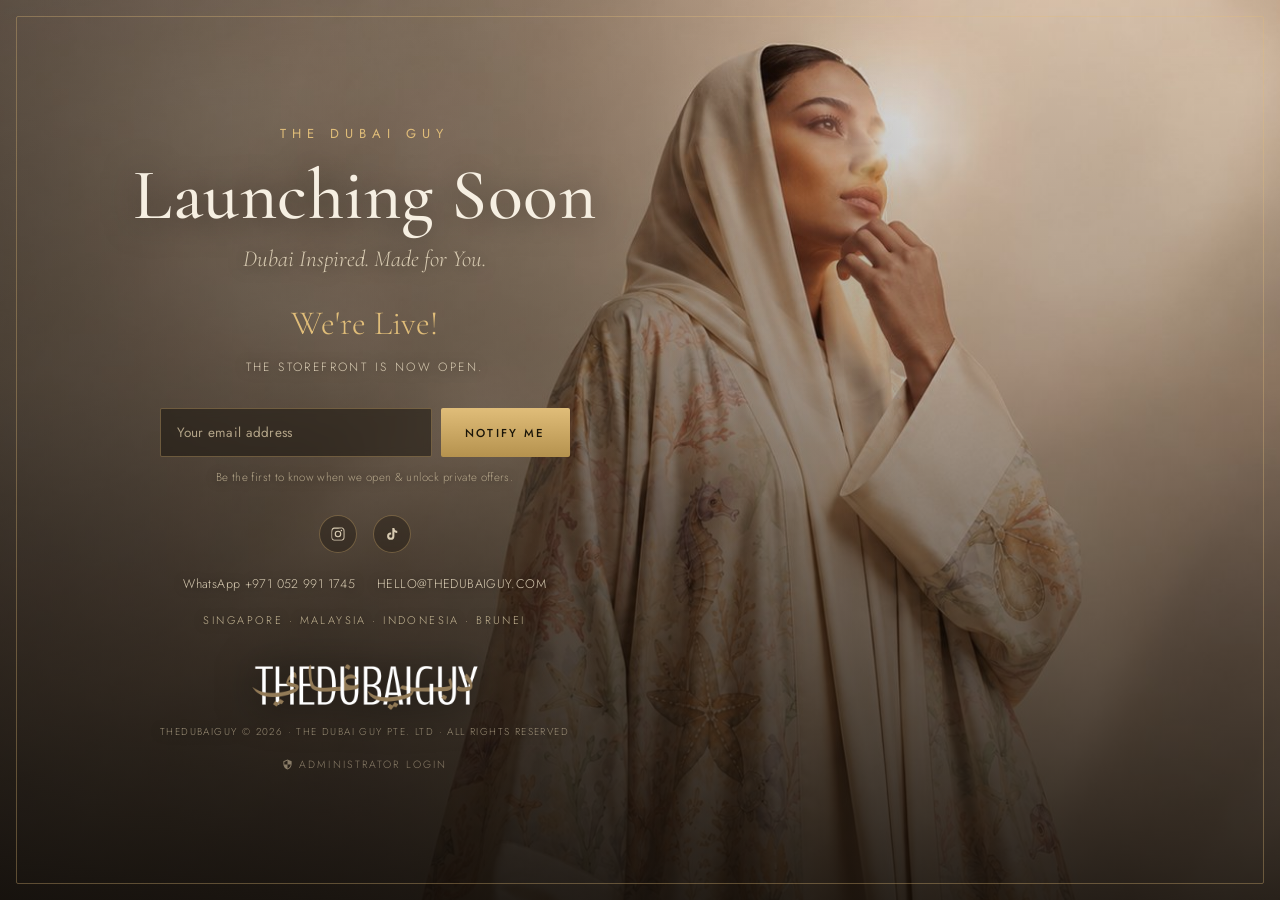
==== index.html @ 0a8b5ab1 "Add files via upload" ====
<!DOCTYPE html>
<html lang="en">
<head>
<meta charset="UTF-8">
<meta name="viewport" content="width=device-width, initial-scale=1.0">
<title>TheDubaiGuy — Launching Soon</title>
<meta name="description" content="TheDubaiGuy — Dubai inspired modest wear, perfumes, oud, bukhoor and home essentials. Launching 10 October 2026 across Singapore, Malaysia, Indonesia & Brunei.">
<meta property="og:title" content="TheDubaiGuy — Launching Soon">
<meta property="og:description" content="Dubai Inspired. Made for You. Launching 10 October 2026.">
<meta property="og:type" content="website">
<meta property="og:url" content="https://thedubaiguy.shop/">
<link rel="preconnect" href="https://fonts.googleapis.com">
<link rel="preconnect" href="https://fonts.gstatic.com" crossorigin>
<link href="https://fonts.googleapis.com/css2?family=Cormorant+Garamond:wght@400;500;600&family=Jost:wght@300;400;500&display=swap" rel="stylesheet">
<style>
  :root{--cream:#f6efe2;--muted:#d8cbb2;--gold:#e0bd79;--gold-deep:#b5924e;--line:rgba(224,189,121,.34)}
  *{box-sizing:border-box;margin:0;padding:0}
  html,body{height:100%}
  body{background:#14110e;color:var(--cream);font-family:"Jost",-apple-system,Segoe UI,sans-serif;font-weight:300;
    min-height:100vh;display:flex;align-items:center;justify-content:flex-start;
    padding:40px;position:relative;overflow-x:hidden}
  .bg{position:fixed;inset:0;z-index:0;background:url("[data-uri]") center right/cover no-repeat;transform:scale(1.02)}
  /* gradient: light at top, dark at the bottom */
  .scrim{position:fixed;inset:0;z-index:1;background:
      linear-gradient(180deg, rgba(14,11,8,.10) 0%, rgba(14,11,8,.30) 42%, rgba(12,9,6,.86) 100%),
      linear-gradient(90deg, rgba(12,9,6,.55) 0%, rgba(12,9,6,.28) 42%, rgba(12,9,6,0) 72%)}
  .frame{position:fixed;inset:16px;border:1px solid var(--line);pointer-events:none;z-index:3;border-radius:2px}
  /* Content column — centred text, placed on the LEFT (desktop) */
  .wrap{position:relative;z-index:4;width:100%;max-width:470px;text-align:center;
    margin-left:clamp(20px,7vw,110px);padding:20px 0}
  .eyebrow{font-size:13px;letter-spacing:.46em;text-transform:uppercase;color:var(--gold);margin-bottom:16px;font-weight:400}
  h1{font-family:"Cormorant Garamond",Georgia,serif;font-weight:500;font-size:clamp(46px,7vw,72px);line-height:1;letter-spacing:.5px;margin-bottom:14px;text-shadow:0 2px 34px rgba(0,0,0,.55)}
  .tagline{font-family:"Cormorant Garamond",Georgia,serif;font-style:italic;font-size:clamp(18px,3.2vw,23px);color:var(--muted);margin-bottom:30px;text-shadow:0 1px 16px rgba(0,0,0,.6)}
  /* Countdown */
  .countdown{display:flex;justify-content:center;gap:14px;margin-bottom:14px}
  .cd-cell{min-width:66px}
  .cd-num{font-family:"Cormorant Garamond",serif;font-weight:600;font-size:clamp(34px,5vw,46px);line-height:1;color:var(--cream);text-shadow:0 2px 20px rgba(0,0,0,.6)}
  .cd-lab{font-size:9.5px;letter-spacing:.24em;text-transform:uppercase;color:var(--gold);margin-top:8px}
  .cd-sep{font-family:"Cormorant Garamond",serif;font-size:34px;color:var(--gold);opacity:.5;line-height:1.1}
  .launch-date{font-size:12px;letter-spacing:.2em;text-transform:uppercase;color:var(--muted);margin-bottom:32px;text-shadow:0 1px 12px rgba(0,0,0,.6)}
  /* Notify */
  form.sub{display:flex;gap:9px;margin:0 auto 12px;max-width:410px}
  input{flex:1;min-width:0;background:rgba(20,16,11,.5);border:1px solid var(--line);color:var(--cream);
    padding:14px 16px;font-family:inherit;font-size:13.5px;letter-spacing:.02em;border-radius:2px;outline:none;transition:border-color .2s;backdrop-filter:blur(4px)}
  input::placeholder{color:#b3a488}
  input:focus{border-color:var(--gold)}
  button{background:linear-gradient(180deg,var(--gold),var(--gold-deep));color:#1a1509;border:none;
    padding:14px 24px;font-family:"Jost",sans-serif;font-weight:500;font-size:11.5px;letter-spacing:.2em;text-transform:uppercase;
    cursor:pointer;border-radius:2px;transition:transform .15s,box-shadow .2s;white-space:nowrap}
  button:hover{transform:translateY(-1px);box-shadow:0 8px 26px rgba(224,189,121,.35)}
  .note{font-size:11.5px;color:#b3a488;letter-spacing:.03em;min-height:16px;transition:color .3s;text-shadow:0 1px 10px rgba(0,0,0,.6);margin-bottom:30px}
  .note.ok{color:var(--gold)}
  /* Socials + contact + countries */
  .socials{display:flex;gap:16px;justify-content:center;margin-bottom:22px}
  .socials a{width:38px;height:38px;border:1px solid var(--line);border-radius:50%;display:flex;align-items:center;justify-content:center;color:var(--muted);transition:all .2s;background:rgba(20,16,11,.35);backdrop-filter:blur(4px)}
  .socials a:hover{color:var(--gold);border-color:var(--gold);transform:translateY(-2px)}
  .socials svg{width:16px;height:16px;fill:currentColor}
  .contact{display:flex;gap:8px 22px;justify-content:center;flex-wrap:wrap;font-size:12.5px;letter-spacing:.03em;margin-bottom:16px}
  .contact a{color:var(--muted);text-decoration:none;transition:color .2s;border-bottom:1px solid transparent;padding-bottom:2px;text-shadow:0 1px 10px rgba(0,0,0,.6)}
  .contact a:hover{color:var(--gold);border-bottom-color:var(--line)}
  .regions{font-size:11px;letter-spacing:.22em;text-transform:uppercase;color:#c3b493;margin-bottom:34px;text-shadow:0 1px 10px rgba(0,0,0,.6)}
  /* Logo at the bottom */
  .logo{width:min(230px,64vw);height:auto;display:block;margin:0 auto 10px;filter:drop-shadow(0 2px 20px rgba(0,0,0,.7))}
  .copyright{font-size:10px;letter-spacing:.14em;text-transform:uppercase;color:#9c8f77;line-height:1.9;text-shadow:0 1px 10px rgba(0,0,0,.6)}
  .admin-link{display:inline-flex;align-items:center;gap:6px;margin-top:16px;font-size:10.5px;letter-spacing:.2em;text-transform:uppercase;color:#8a7d68;cursor:pointer;text-decoration:none;transition:color .2s}
  .admin-link:hover{color:var(--gold)}
  .admin-link svg{width:11px;height:11px;fill:currentColor}
  /* Admin overlay */
  .overlay{position:fixed;inset:0;z-index:20;display:none;align-items:center;justify-content:center;padding:24px;background:rgba(8,6,4,.72);backdrop-filter:blur(8px)}
  .overlay.show{display:flex}
  .panel{position:relative;width:100%;max-width:400px;background:linear-gradient(180deg,#1d1812,#161109);border:1px solid var(--line);border-radius:6px;padding:40px 34px 34px;text-align:center;box-shadow:0 30px 80px rgba(0,0,0,.6)}
  .panel .crest{width:52px;height:52px;margin:0 auto 18px;border:1px solid var(--line);border-radius:50%;display:flex;align-items:center;justify-content:center;color:var(--gold)}
  .panel .crest svg{width:22px;height:22px;fill:currentColor}
  .panel h2{font-family:"Cormorant Garamond",serif;font-weight:500;font-size:26px;letter-spacing:.5px;margin-bottom:6px}
  .panel .sub{font-size:11px;letter-spacing:.24em;text-transform:uppercase;color:var(--muted);margin-bottom:26px}
  .panel form{display:flex;flex-direction:column;gap:12px}
  .panel input{width:100%;text-align:left}
  .panel button{width:100%;margin-top:4px;padding:14px}
  .panel .err{min-height:16px;font-size:12px;color:#e08d7a;letter-spacing:.02em;margin-top:2px}
  .panel .close{position:absolute;top:12px;right:14px;background:none;border:none;color:#8a7d6a;font-size:22px;cursor:pointer;padding:4px 8px;box-shadow:none;line-height:1}
  .panel .close:hover{color:var(--cream)}
  .panel .hint{font-size:10.5px;color:#6f6452;letter-spacing:.05em;margin-top:16px;line-height:1.7}
  .granted{display:none}.granted.show{display:block;animation:fade .4s ease}
  @keyframes fade{from{opacity:0;transform:translateY(6px)}to{opacity:1;transform:none}}
  .granted .ok-badge{color:var(--gold);font-size:12px;letter-spacing:.2em;text-transform:uppercase;margin-bottom:14px}
  .spinner{width:26px;height:26px;margin:6px auto 0;border:2px solid rgba(224,189,121,.25);border-top-color:var(--gold);border-radius:50%;animation:spin .8s linear infinite}
  @keyframes spin{to{transform:rotate(360deg)}}
  /* MOBILE: centre content + centre the lady in the background */
  @media(max-width:760px){
    body{justify-content:center;padding:34px 22px}
    .wrap{margin:0 auto;max-width:440px}
    .bg{background-position:72% center}
    .scrim{background:
      linear-gradient(180deg, rgba(14,11,8,.28) 0%, rgba(14,11,8,.42) 40%, rgba(12,9,6,.9) 100%)}
    .frame{inset:10px}
    .cd-cell{min-width:52px}
    .countdown{gap:8px}
  }
</style>
</head>
<body>
  <div class="bg"></div>
  <div class="scrim"></div>
  <div class="frame"></div>

  <div class="wrap">
    <div class="eyebrow">The Dubai Guy</div>
    <h1>Launching Soon</h1>
    <div class="tagline">Dubai Inspired. Made for You.</div>

    <div class="countdown" id="countdown" aria-label="Countdown to launch">
      <div class="cd-cell"><div class="cd-num" id="cd-d">00</div><div class="cd-lab">Days</div></div>
      <div class="cd-sep">:</div>
      <div class="cd-cell"><div class="cd-num" id="cd-h">00</div><div class="cd-lab">Hours</div></div>
      <div class="cd-sep">:</div>
      <div class="cd-cell"><div class="cd-num" id="cd-m">00</div><div class="cd-lab">Minutes</div></div>
      <div class="cd-sep">:</div>
      <div class="cd-cell"><div class="cd-num" id="cd-s">00</div><div class="cd-lab">Seconds</div></div>
    </div>
    <div class="launch-date" id="launchDate">10 October 2026 · 12:00 PM (SGT)</div>

    <form class="sub" onsubmit="subscribe(event)">
      <input type="email" required placeholder="Your email address" aria-label="Email address">
      <button type="submit">Notify Me</button>
    </form>
    <div class="note" id="note">Be the first to know when we open &amp; unlock private offers.</div>

    <div class="socials">
      <a href="https://www.instagram.com/thedubaiguy" target="_blank" rel="noopener" aria-label="Instagram"><svg viewBox="0 0 24 24"><path d="M12 2.2c3.2 0 3.6 0 4.85.07 1.17.05 1.8.25 2.23.41.56.22.96.48 1.38.9.42.42.68.82.9 1.38.16.42.36 1.06.41 2.23.06 1.27.07 1.65.07 4.85s0 3.58-.07 4.85c-.05 1.17-.25 1.8-.41 2.23-.22.56-.48.96-.9 1.38-.42.42-.82.68-1.38.9-.42.16-1.06.36-2.23.41-1.27.06-1.65.07-4.85.07s-3.58 0-4.85-.07c-1.17-.05-1.8-.25-2.23-.41a3.7 3.7 0 0 1-1.38-.9 3.7 3.7 0 0 1-.9-1.38c-.16-.42-.36-1.06-.41-2.23C2.21 15.58 2.2 15.2 2.2 12s0-3.58.07-4.85c.05-1.17.25-1.8.41-2.23.22-.56.48-.96.9-1.38.42-.42.82-.68 1.38-.9.42-.16 1.06-.36 2.23-.41C8.42 2.21 8.8 2.2 12 2.2zm0 1.8c-3.14 0-3.51.01-4.75.07-.9.04-1.38.19-1.71.32-.43.17-.74.37-1.06.69-.32.32-.52.63-.69 1.06-.13.33-.28.81-.32 1.71C3.21 8.49 3.2 8.86 3.2 12s.01 3.51.07 4.75c.04.9.19 1.38.32 1.71.17.43.37.74.69 1.06.32.32.63.52 1.06.69.33.13.81.28 1.71.32 1.24.06 1.61.07 4.75.07s3.51-.01 4.75-.07c.9-.04 1.38-.19 1.71-.32.43-.17.74-.37 1.06-.69.32-.32.52-.63.69-1.06.13-.33.28-.81.32-1.71.06-1.24.07-1.61.07-4.75s-.01-3.51-.07-4.75c-.04-.9-.19-1.38-.32-1.71a2.85 2.85 0 0 0-.69-1.06 2.85 2.85 0 0 0-1.06-.69c-.33-.13-.81-.28-1.71-.32C15.51 4.01 15.14 4 12 4zm0 3.06A4.94 4.94 0 1 1 12 16.94 4.94 4.94 0 0 1 12 7.06zm0 8.14A3.2 3.2 0 1 0 12 8.8a3.2 3.2 0 0 0 0 6.4zm6.3-8.34a1.15 1.15 0 1 1-2.3 0 1.15 1.15 0 0 1 2.3 0z"/></svg></a>
      <a href="https://www.tiktok.com/@thedubaiguy" target="_blank" rel="noopener" aria-label="TikTok"><svg viewBox="0 0 24 24"><path d="M16.6 5.82a4.28 4.28 0 0 1-1.02-2.82h-3.1v12.28a2.35 2.35 0 0 1-2.35 2.28 2.35 2.35 0 1 1 .6-4.62V9.77a5.47 5.47 0 0 0-.6-.03 5.45 5.45 0 1 0 5.45 5.45V9.01a7.3 7.3 0 0 0 4.27 1.37V7.28a4.28 4.28 0 0 1-3.25-1.46z"/></svg></a>
    </div>

    <div class="contact">
      <a href="https://wa.me/971529911745" target="_blank" rel="noopener">WhatsApp +971 052 991 1745</a>
      <a href="mailto:hello@thedubaiguy.com">HELLO@THEDUBAIGUY.COM</a>
    </div>
    <div class="regions">Singapore · Malaysia · Indonesia · Brunei</div>

    <img class="logo" src="[data-uri]" alt="TheDubaiGuy">
    <div class="copyright">TheDubaiGuy © 2026 · The Dubai Guy Pte. Ltd · All Rights Reserved</div>

    <a class="admin-link" onclick="openAdmin()" title="Administrator access">
      <svg viewBox="0 0 24 24"><path d="M12 1 3 5v6c0 5.55 3.84 10.74 9 12 5.16-1.26 9-6.45 9-12V5l-9-4zm0 10.99h7c-.53 4.12-3.28 7.79-7 8.94V12H5V6.3l7-3.11v8.8z"/></svg>
      Administrator Login
    </a>
  </div>

  <div class="overlay" id="adminOverlay" onclick="if(event.target===this)closeAdmin()">
    <div class="panel">
      <button class="close" onclick="closeAdmin()" aria-label="Close">&times;</button>
      <div id="loginView">
        <div class="crest"><svg viewBox="0 0 24 24"><path d="M12 1 3 5v6c0 5.55 3.84 10.74 9 12 5.16-1.26 9-6.45 9-12V5l-9-4zm0 10.99h7c-.53 4.12-3.28 7.79-7 8.94V12H5V6.3l7-3.11v8.8z"/></svg></div>
        <h2>Administrator Login</h2>
        <div class="sub">TheDubaiGuy Storefront</div>
        <form onsubmit="adminLogin(event)">
          <input type="text" id="adminUser" placeholder="Username or email" autocomplete="username" aria-label="Username">
          <input type="password" id="adminPass" placeholder="Password" autocomplete="current-password" aria-label="Password" required>
          <button type="submit">Sign In &amp; Enter Store</button>
          <div class="err" id="adminErr"></div>
        </form>
        <div class="hint">Authorised personnel only. Signing in opens the live storefront.</div>
      </div>
      <div class="granted" id="grantedView">
        <div class="crest"><svg viewBox="0 0 24 24"><path d="M9 16.17 4.83 12l-1.42 1.41L9 19 21 7l-1.41-1.41z"/></svg></div>
        <div class="ok-badge">Access Granted</div>
        <h2 style="margin-bottom:10px">Entering storefront…</h2>
        <div class="spinner"></div>
      </div>
    </div>
  </div>

<script>
  /* ===== LAUNCH COUNTDOWN — change the target date/time here ===== */
  var LAUNCH = new Date("2026-10-10T12:00:00+08:00"); // 10 Oct 2026, 12:00 noon Singapore time
  function pad(n){return (n<10?"0":"")+n;}
  function tick(){
    var now=new Date(), diff=LAUNCH-now;
    if(diff<=0){
      document.getElementById("countdown").innerHTML='<div style="font-family:Cormorant Garamond,serif;font-size:34px;color:var(--gold)">We\'re Live!</div>';
      document.getElementById("launchDate").textContent="The storefront is now open.";
      clearInterval(window._cdT); return;
    }
    var s=Math.floor(diff/1000);
    document.getElementById("cd-d").textContent=pad(Math.floor(s/86400));
    document.getElementById("cd-h").textContent=pad(Math.floor(s%86400/3600));
    document.getElementById("cd-m").textContent=pad(Math.floor(s%3600/60));
    document.getElementById("cd-s").textContent=pad(s%60);
  }
  tick(); window._cdT=setInterval(tick,1000);

  /* ===== ADMIN LOGIN — edit these two values ===== */
  var ADMIN_CONFIG = { password: "0529911745", storeUrl: "store.html" };

  function subscribe(e){e.preventDefault();var n=document.getElementById("note");
    n.textContent="Thank you — you're on the list. We'll be in touch. ✨";n.classList.add("ok");e.target.reset();}
  function openAdmin(){document.getElementById("adminOverlay").classList.add("show");
    document.getElementById("loginView").style.display="block";
    document.getElementById("grantedView").classList.remove("show");
    document.getElementById("adminErr").textContent="";
    setTimeout(function(){var p=document.getElementById("adminPass");if(p)p.focus();},60);}
  function closeAdmin(){document.getElementById("adminOverlay").classList.remove("show");}
  function adminLogin(e){e.preventDefault();
    var pass=document.getElementById("adminPass").value, err=document.getElementById("adminErr");
    if(pass===ADMIN_CONFIG.password){
      document.getElementById("loginView").style.display="none";
      document.getElementById("grantedView").classList.add("show");
      setTimeout(function(){window.location.href=ADMIN_CONFIG.storeUrl;},900);
    } else { err.textContent="Incorrect password. Please try again.";
      document.getElementById("adminPass").value="";document.getElementById("adminPass").focus();}
  }
  if(location.hash==="#admin") openAdmin();
  window.addEventListener("keydown",function(ev){if(ev.key==="Escape")closeAdmin();});
</script>
</body>
</html>
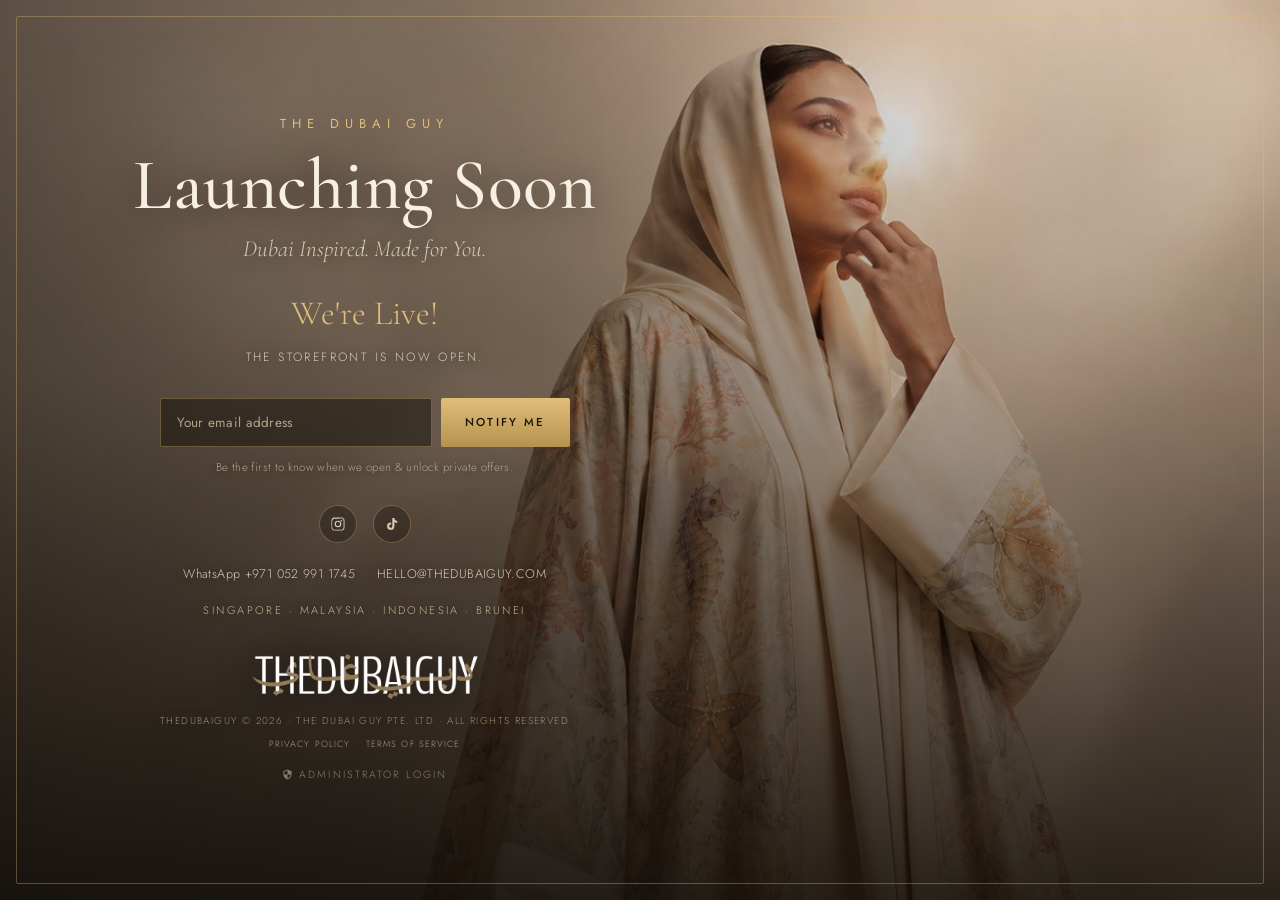
==== commit 46e77ef2: "Add files via upload" ====
--- a/index.html
+++ b/index.html
@@ -62,6 +62,7 @@
   /* Logo at the bottom */
   .logo{width:min(230px,64vw);height:auto;display:block;margin:0 auto 10px;filter:drop-shadow(0 2px 20px rgba(0,0,0,.7))}
   .copyright{font-size:10px;letter-spacing:.14em;text-transform:uppercase;color:#9c8f77;line-height:1.9;text-shadow:0 1px 10px rgba(0,0,0,.6)}
+  .legal-links{display:flex;justify-content:center;gap:16px;flex-wrap:wrap;margin-top:7px}.legal-links a{font-size:9px;letter-spacing:.12em;text-transform:uppercase;color:#aa9a7e;text-decoration:none;border-bottom:1px solid transparent}.legal-links a:hover{color:var(--gold);border-bottom-color:var(--gold)}
   .admin-link{display:inline-flex;align-items:center;gap:6px;margin-top:16px;font-size:10.5px;letter-spacing:.2em;text-transform:uppercase;color:#8a7d68;cursor:pointer;text-decoration:none;transition:color .2s}
   .admin-link:hover{color:var(--gold)}
   .admin-link svg{width:11px;height:11px;fill:currentColor}
@@ -138,6 +139,7 @@
 
     <img class="logo" src="[data-uri]" alt="TheDubaiGuy">
     <div class="copyright">TheDubaiGuy © 2026 · The Dubai Guy Pte. Ltd · All Rights Reserved</div>
+    <div class="legal-links"><a href="privacy-policy.html">Privacy Policy</a><a href="terms-of-service.html">Terms of Service</a></div>
 
     <a class="admin-link" onclick="openAdmin()" title="Administrator access">
       <svg viewBox="0 0 24 24"><path d="M12 1 3 5v6c0 5.55 3.84 10.74 9 12 5.16-1.26 9-6.45 9-12V5l-9-4zm0 10.99h7c-.53 4.12-3.28 7.79-7 8.94V12H5V6.3l7-3.11v8.8z"/></svg>
@@ -212,4 +214,4 @@
   window.addEventListener("keydown",function(ev){if(ev.key==="Escape")closeAdmin();});
 </script>
 </body>
-</html>+</html>
